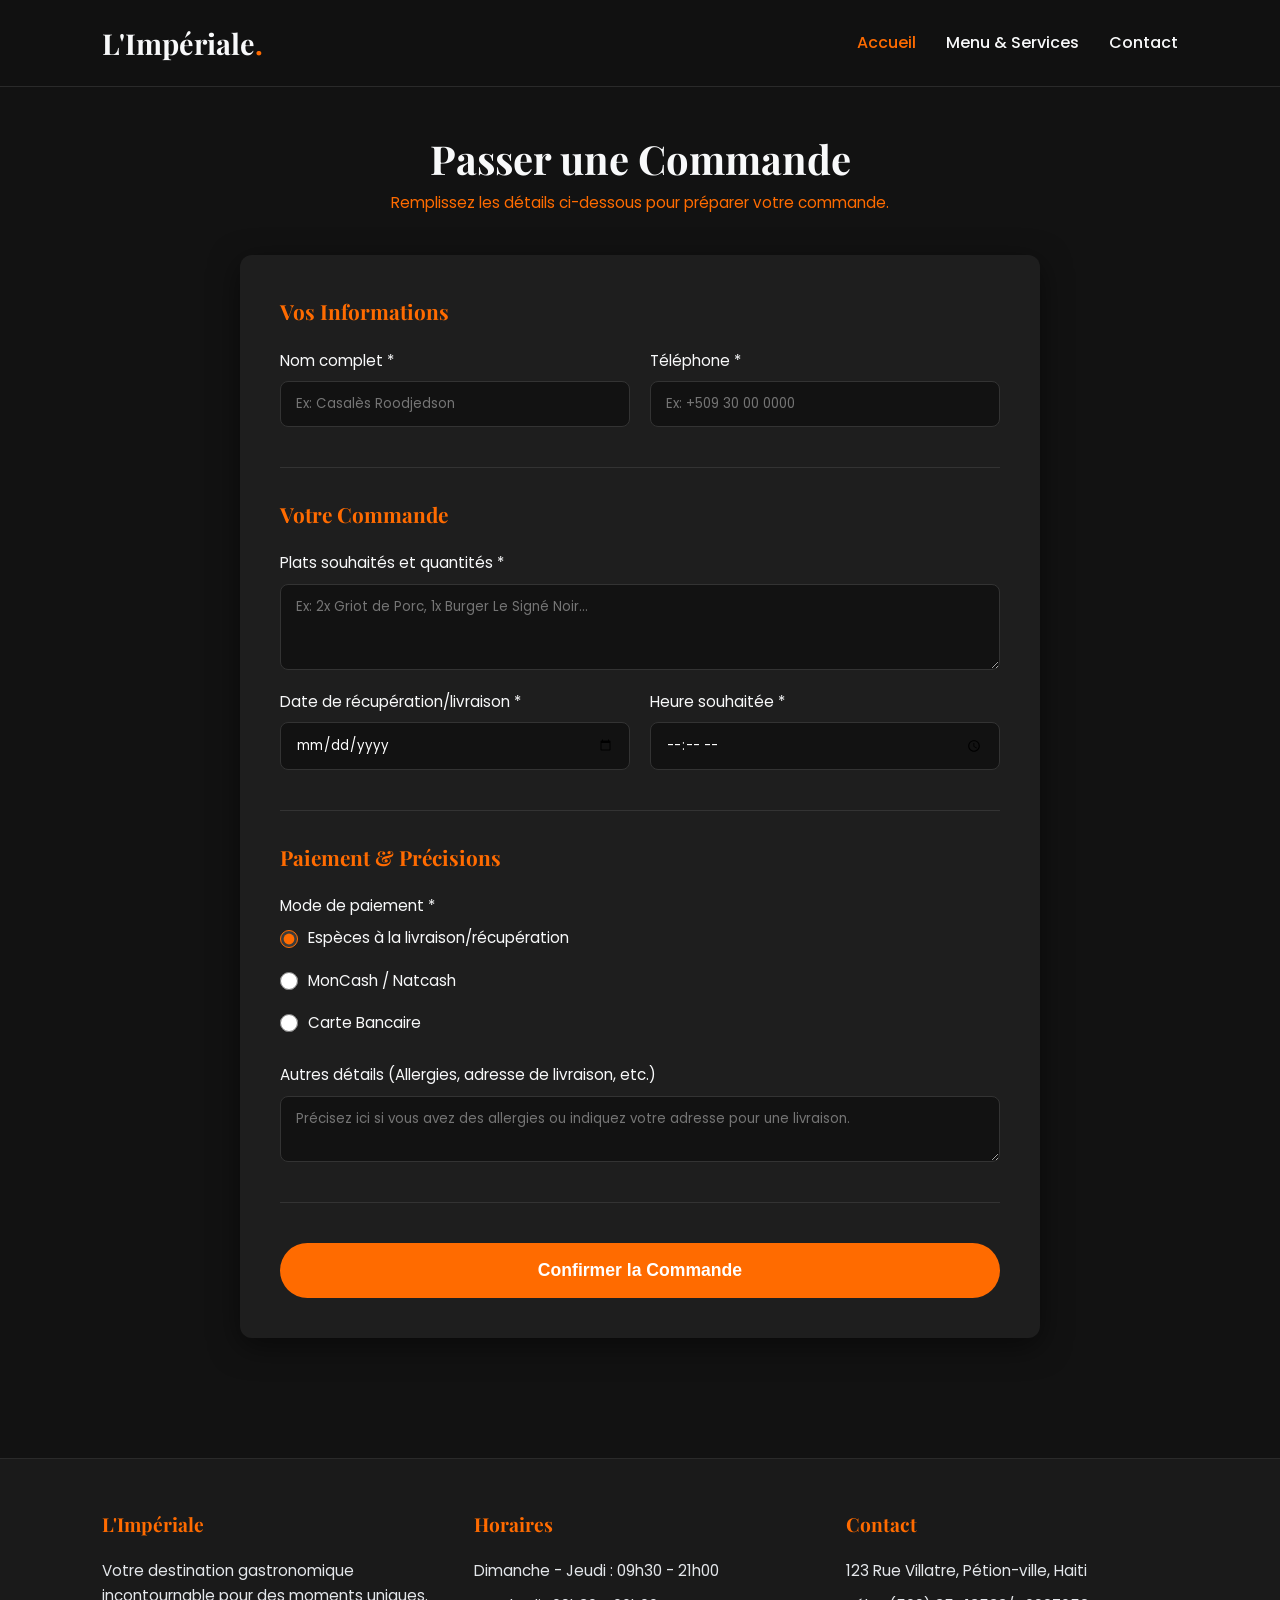
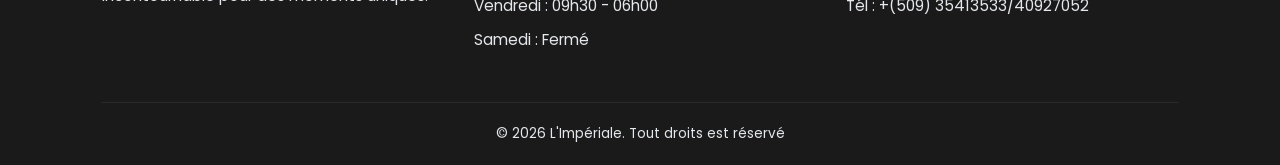
==== contact1.html @ 3d69af45 "Add files via upload" ====
<!DOCTYPE html>
<html lang="en">
<head>
    <meta charset="UTF-8">
    <meta name="viewport" content="width=device-width, initial-scale=1.0">
    <title>L'Impériale</title>
    <link rel="stylesheet" href="styles1.css">
        <link href="https://fonts.googleapis.com/css2?family=Playfair+Display:wght@600;700&family=Poppins:wght@300;400;600&display=swap" rel="stylesheet">
</head>
<body>
    <!-- tete de ma page--> 
        <header class="header">
        <a href="index.html" class="logo">L'Impériale<span>.</span></a>
        <nav>
            <ul class="nav-links">
                <li><a href="index.html" class="active">Accueil</a></li>
                <li><a href="menu1.html">Menu & Services</a></li>
                <li><a href="contact1.html">Contact</a></li>
            </ul>
        </nav>
    </header>
<body>
       
    <!-- FORMULAIRE DE COMMANDE -->
    <main class="container">
        <h1 class="section-title">Passer une Commande</h1>
        <p class="section-subtitle">Remplissez les détails ci-dessous pour préparer votre commande.</p>

        <div class="form-container">
            <form id="order-form">
                
                <!-- Section 1 : Informations Client -->
                <div class="form-section">
                    <h3 class="form-section-title">Vos Informations</h3>
                    <div class="form-grid">
                        <div class="input-group">
                            <label for="nom">Nom complet *</label>
                            <input type="text" id="nom" required placeholder="Ex: Casalès Roodjedson">
                        </div>
                        <div class="input-group">
                            <label for="telephone">Téléphone *</label>
                            <input type="tel" id="telephone" required placeholder="Ex: +509 30 00 0000">
                        </div>
                    </div>
                </div>

                <!-- Section 2 : Détails de la Commande -->
                <div class="form-section">
                    <h3 class="form-section-title">Votre Commande</h3>
                    
                    <div class="input-group">
                        <label for="plats">Plats souhaités et quantités *</label>
                        <textarea id="plats" rows="3" required placeholder="Ex: 2x Griot de Porc, 1x Burger Le Signé Noir..."></textarea>
                    </div>

                    <div class="form-grid">
                        <div class="input-group">
                            <label for="date">Date de récupération/livraison *</label>
                            <input type="date" id="date" required>
                        </div>
                        <div class="input-group">
                            <label for="heure">Heure souhaitée *</label>
                            <input type="time" id="heure" required>
                        </div>
                    </div>
                </div>

                <!-- Section 3 : Paiement & Détails supplémentaires -->
                <div class="form-section">
                    <h3 class="form-section-title">Paiement & Précisions</h3>
                    
                    <div class="input-group">
                        <label>Mode de paiement *</label>
                        <div class="radio-group">
                            <label class="radio-label">
                                <input type="radio" name="paiement" value="especes" checked>
                                Espèces à la livraison/récupération
                            </label>
                            <label class="radio-label">
                                <input type="radio" name="paiement" value="moncash">
                                MonCash / Natcash
                            </label>
                            <label class="radio-label">
                                <input type="radio" name="paiement" value="carte">
                                Carte Bancaire
                            </label>
                        </div>
                    </div>

                    <div class="input-group">
                        <label for="details">Autres détails (Allergies, adresse de livraison, etc.)</label>
                        <textarea id="details" rows="2" placeholder="Précisez ici si vous avez des allergies ou indiquez votre adresse pour une livraison."></textarea>
                    </div>
                </div>

                <button type="submit" class="btn btn-primary submit-btn">Confirmer la Commande</button>
                <div id="form-message" class="hidden-message">Merci ! Votre commande a été bien reçue.</div>
            </form>
        </div>
    </main>


  <footer class="footer">
        <div class="footer-content">
            <div class="footer-col">
                <h3>L'Impériale</h3>
                <p>Votre destination gastronomique incontournable pour des moments uniques.</p>
            </div>
            <div class="footer-col">
                <h3>Horaires</h3>
                <p>Dimanche - Jeudi : 09h30 - 21h00</p>
                <p>Vendredi : 09h30 - 06h00</p>
                <p>Samedi : Fermé</p>
            </div>
            <div class="footer-col">
                <h3>Contact</h3>
                <p>123 Rue Villatre, Pétion-ville, Haiti</p>
                <p>Tél : +(509) 35413533/40927052</p>
            </div>
        </div>
        <div class="footer-bottom">
            <p>&copy; 2026 L'Impériale. Tout droits est réservé</p>
        </div>
    </footer>


   
</body>
</html>
---- styles1.css ----
/* ==========================================================================
   1. VARIABLES & CONFIGURATION DE BASE
   ========================================================================== */
:root {
  --primary-orange: #ff6b00;
  --primary-hover: #e05d00;
  --bg-dark: #121212;
  --bg-secondary: #1a1a1a;
  --card-bg: #1e1e1e;
  --text-light: #f8f9fa;
  --text-muted: #e4e7eb;
  --font-title: 'Playfair Display', serif;
  --font-body: 'Poppins', sans-serif;
}

* {
  margin: 0;
  padding: 0;
  box-sizing: border-box;
}

body {
  background-color: var(--bg-dark);
  color: var(--text-light);
  font-family: var(--font-body);
  line-height: 1.6;
}

a {
  text-decoration: none;
  color: inherit;
}

ul {
  list-style: none;
}

/* ==========================================================================
   2. EN-TÊTE ET NAVIGATION (Tête de page)
   ========================================================================== */
.header {
  display: flex;
  justify-content: space-between;
  align-items: center;
  padding: 20px 8%;
  background-color: rgba(18, 18, 18, 0.95);
  position: sticky;
  top: 0;
  z-index: 1000;
  border-bottom: 1px solid #2a2a2a;
}

.logo {
  font-family: var(--font-title);
  font-size: 1.8rem;
  font-weight: 700;
}

.logo span {
  color: var(--primary-orange);
}

.nav-links {
  display: flex;
  gap: 30px;
}

.nav-links a {
  font-weight: 500;
  transition: color 0.3s ease;
}

.nav-links a:hover,
.nav-links a.active {
  color: var(--primary-orange);
}

/* ==========================================================================
   3. BOUTONS & EFFETS HOVER
   ========================================================================== */
.btn {
  display: inline-block;
  padding: 12px 28px;
  border-radius: 30px;
  font-weight: 600;
  cursor: pointer;
  transition: all 0.3s ease-in-out;
  border: 2px solid transparent;
  text-align: center;
}

.btn-primary {
  background-color: var(--primary-orange);
  color: #fff;
}

.btn-primary:hover {
  background-color: var(--primary-hover);
  transform: translateY(-3px);
  box-shadow: 0 8px 20px rgba(255, 107, 0, 0.4);
}

.btn-outline {
  border-color: var(--primary-orange);
  color: var(--primary-orange);
  background: transparent;
}

.btn-outline:hover {
  background-color: var(--primary-orange);
  color: #fff;
  transform: translateY(-3px);
}


/* ==========================================================================
   SECTION HÉROÏQUE (AVEC IMAGE DE FOND)
   ========================================================================== */
.hero-section {
  /* Le gradient noir semi-transparent (0.6) se superpose à l'image pour l'assombrir et faire ressortir le texte */
  background-image: linear-gradient(rgba(0, 0, 0, 0.65), rgba(0, 0, 0, 0.65)), url('imaje-fond.jpg');
  
  /* Paramètres pour que l'image s'adapte parfaitement à l'écran */
  background-size: cover;
  background-position: center;
  background-repeat: no-repeat;
  
  /* Dimensions et alignement du contenu */
  height: 85vh; /* Prend 85% de la hauteur de l'écran */
  display: flex;
  align-items: center;
  justify-content: center;
  text-align: center;
  padding: 0 20px;
}

.hero-content {
  max-width: 750px;
}

.hero-content h1 {
  font-family: var(--font-title);
  font-size: 3.5rem;
  font-weight: 700;
  color: #fff;
  margin-bottom: 20px;
  line-height: 1.2;
}

.hero-content p {
  color: #d1d1d1;
  font-size: 1.15rem;
  margin-bottom: 30px;
}

/* Adaptation pour les téléphones mobiles */
@media (max-width: 768px) {
  .hero-section {
    height: 70vh;
  }
  
  .hero-content h1 {
    font-size: 2.3rem;
  }
  
  .hero-content p {
    font-size: 1rem;
  }
}


/* ==========================================================================
   4. CARTES DE PLATS & SERVICES (Grille Responsive)
   ========================================================================== */
.container {
  max-width: 1300px;
  margin: 0 auto;
  padding: 40px 20px;
}

.section-title {
  font-family: var(--font-title);
  font-size: 2.5rem;
  text-align: center;
  color: var(--text-light);
}

.section-subtitle {
  text-align: center;
  color: var(--primary-orange);
  margin-bottom: 40px;
  font-size: 0.95rem;
}

/* ==========================================================================
   GRILLE RESPONSIVE DU MENU (1 col mobile, 2 tablet, 4 PC)
   ========================================================================== */
.menu-grid {
  display: grid;
  gap: 25px;
}

/* 📱 Mobile : 1 carte par ligne */
@media (max-width: 767px) {
  .menu-grid {
    grid-template-columns: 1fr;
  }
}

/* 📑 Tablette : 2 cartes par ligne */
@media (min-width: 768px) and (max-width: 1023px) {
  .menu-grid {
    grid-template-columns: repeat(2, 1fr);
  }
}

/* 💻 PC / Grand Écran : 4 cartes par ligne */
@media (min-width: 1024px) {
  .menu-grid {
    grid-template-columns: repeat(4, 1fr);
  }
}

/* ==========================================================================
   STYLE DES CARTES & DÉTAILS DÉROULANTS
   ========================================================================== */
.card {
  background-color: var(--card-bg);
  border-radius: 12px;
  overflow: hidden;
  border: 2px solid transparent;
  cursor: pointer;
  transition: all 0.3s ease-in-out;
  display: flex;
  flex-direction: column;
  position: relative;
  box-shadow: 0 4px 15px rgba(0, 0, 0, 0.4);
}

/* Effet Hover (survol) */
.card:hover {
  transform: translateY(-5px);
  border-color: rgba(255, 107, 0, 0.4);
  box-shadow: 0 8px 25px rgba(255, 107, 0, 0.25);
}

.card-img {
  height: 180px;
  overflow: hidden;
  position: relative;
}

.card-img img {
  width: 100%;
  height: 100%;
  object-fit: cover;
  transition: transform 0.4s ease;
}

.card:hover .card-img img {
  transform: scale(1.08);
}

.badge {
  position: absolute;
  top: 10px;
  right: 10px;
  background-color: var(--primary-orange);
  color: #fff;
  font-size: 0.75rem;
  font-weight: 600;
  padding: 4px 10px;
  border-radius: 20px;
}

.card-body {
  padding: 20px;
  display: flex;
  flex-direction: column;
  flex-grow: 1;
}

.card-title {
  font-family: var(--font-title);
  font-size: 1.25rem;
  margin-bottom: 8px;
}

.card-summary {
  color: var(--text-muted);
  font-size: 0.88rem;
}

/* --- DÉTAILS CACHÉS PAR DÉFAUT --- */
.card-details {
  max-height: 0;
  opacity: 0;
  overflow: hidden;
  transition: max-height 0.4s ease, opacity 0.3s ease, margin-top 0.3s ease;
  font-size: 0.85rem;
  color: #d1d1d1;
}

.card-details p {
  margin-bottom: 8px;
}

.prep-time {
  display: inline-block;
  color: var(--primary-orange);
  font-weight: 600;
  margin-top: 5px;
}

/* --- ÉTAT DE LA CARTE OUVERTE (EXPANDED) --- */
.card.expanded {
  border-color: var(--primary-orange);
  box-shadow: 0 10px 30px rgba(255, 107, 0, 0.35);
  background-color: #242424; /* Légère accentuation du fond */
}

.card.expanded .card-details {
  max-height: 200px; /* Espace suffisant pour dévoiler le texte */
  opacity: 1;
  margin-top: 15px;
  padding-top: 12px;
  border-top: 1px dashed #3a3a3a;
}

.card-footer {
  display: flex;
  justify-content: space-between;
  align-items: center;
  margin-top: auto;
  padding-top: 15px;
}

.price {
  font-size: 1.15rem;
  font-weight: 700;
  color: var(--primary-orange);
}

.expand-btn {
  font-size: 0.85rem;
  font-weight: 600;
  color: var(--text-muted);
  transition: color 0.3s ease;
}

.card.expanded .expand-btn {
  color: var(--primary-orange);
}


/* ==========================================================================
   5. PIED DE PAGE (Footer - Pied de la page)
   ========================================================================== */
.footer {
  background-color: var(--bg-secondary);
  padding: 50px 8% 20px;
  border-top: 1px solid #2a2a2a;
  margin-top: 80px;
}

.footer-content {
  display: grid;
  grid-template-columns: repeat(auto-fit, minmax(250px, 1fr));
  gap: 40px;
  margin-bottom: 40px;
}

.footer-col h3 {
  font-family: var(--font-title);
  font-size: 1.2rem;
  margin-bottom: 20px;
  color: var(--primary-orange);
}

.footer-col p, .footer-col li {
  color: var(--text-muted);
  margin-bottom: 10px;
  font-size: 0.95rem;
}

.footer-bottom {
  text-align: center;
  padding-top: 20px;
  border-top: 1px solid #2a2a2a;
  color: var(--text-muted);
  font-size: 0.85rem;
}


/* ==========================================================================
   FORMULAIRE DE COMMANDE
   ========================================================================== */
.form-container {
  max-width: 800px;
  margin: 0 auto;
  background-color: var(--card-bg);
  padding: 40px;
  border-radius: 12px;
  box-shadow: 0 8px 30px rgba(0, 0, 0, 0.5);
}

.form-section {
  margin-bottom: 30px;
  padding-bottom: 20px;
  border-bottom: 1px solid #333;
}

.form-section:last-of-type {
  border-bottom: none;
}

.form-section-title {
  font-family: var(--font-title);
  color: var(--primary-orange);
  font-size: 1.3rem;
  margin-bottom: 20px;
}

.form-grid {
  display: grid;
  grid-template-columns: repeat(auto-fit, minmax(250px, 1fr));
  gap: 20px;
}

.input-group {
  margin-bottom: 20px;
  display: flex;
  flex-direction: column;
}

.input-group label {
  margin-bottom: 8px;
  font-size: 0.95rem;
  color: var(--text-light);
}

/* Style des champs de saisie */
.input-group input[type="text"],
.input-group input[type="tel"],
.input-group input[type="date"],
.input-group input[type="time"],
.input-group textarea {
  width: 100%;
  padding: 12px 15px;
  background-color: #121212;
  border: 1px solid #333;
  color: #fff;
  border-radius: 8px;
  font-family: var(--font-body);
  transition: border-color 0.3s ease, box-shadow 0.3s ease;
}

/* Effet Hover et Focus sur les champs */
.input-group input:focus,
.input-group textarea:focus {
  outline: none;
  border-color: var(--primary-orange);
  box-shadow: 0 0 8px rgba(255, 107, 0, 0.3);
}

/* Boutons Radio */
.radio-group {
  display: flex;
  flex-direction: column;
  gap: 10px;
}

.radio-label {
  display: flex;
  align-items: center;
  gap: 10px;
  cursor: pointer;
  color: var(--text-muted);
  font-size: 0.95rem;
}

.radio-label input[type="radio"] {
  accent-color: var(--primary-orange);
  width: 18px;
  height: 18px;
}

/* Bouton de soumission */
.submit-btn {
  width: 100%;
  font-size: 1.1rem;
  padding: 15px;
  margin-top: 10px;
}

/* Message de confirmation caché par défaut */
.hidden-message {
  display: none;
  background-color: rgba(46, 204, 113, 0.2);
  color: #2ecc71;
  text-align: center;
  padding: 15px;
  border-radius: 8px;
  margin-top: 20px;
  font-weight: 600;
  border: 1px solid #2ecc71;
}

/* Responsive pour mobile */
@media (max-width: 600px) {
  .form-container {
    padding: 25px 15px;
  }
}


/* ==========================================================================
   MODALE STYLE GLASSMORPHISM (Image 3)
   ========================================================================== */
.modal-overlay {
  position: fixed;
  top: 0;
  left: 0;
  width: 100vw;
  height: 100vh;
  background-color: rgba(0, 0, 0, 0.75);
  backdrop-filter: blur(8px);
  display: flex;
  justify-content: center;
  align-items: center;
  z-index: 2000;
  opacity: 0;
  pointer-events: none;
  transition: opacity 0.3s ease;
}

.modal-overlay.active {
  opacity: 1;
  pointer-events: auto;
}

.modal-container {
  width: 100%;
  max-width: 420px;
  max-height: 90vh;
  overflow-y: auto;
  position: relative;
  border-radius: 28px;
  background-color: #121212;
  box-shadow: 0 20px 50px rgba(0, 0, 0, 0.8);
}

/* Cache la barre de défilement */
.modal-container::-webkit-scrollbar {
  display: none;
}

/* Image principale en haut */
.modal-hero {
  position: relative;
  height: 280px;
  width: 100%;
}

.modal-hero img {
  width: 100%;
  height: 100%;
  object-fit: cover;
}

/* Boutons Retour et Cœur sur l'image */
.modal-btn-back,
.modal-btn-fav {
  position: absolute;
  top: 15px;
  width: 40px;
  height: 40px;
  border-radius: 50%;
  border: none;
  background: rgba(255, 255, 255, 0.2);
  backdrop-filter: blur(10px);
  color: #fff;
  font-size: 1.2rem;
  cursor: pointer;
  display: flex;
  align-items: center;
  justify-content: center;
  z-index: 10;
  transition: transform 0.2s ease;
}

.modal-btn-back { left: 15px; font-size: 1.8rem; }
.modal-btn-fav { right: 15px; }

.modal-btn-back:hover,
.modal-btn-fav:hover {
  transform: scale(1.1);
  background: rgba(255, 255, 255, 0.3);
}

/* Carte translucide (Glassmorphism) */
.modal-glass-card {
  margin-top: -40px;
  position: relative;
  background: rgba(30, 30, 30, 0.75);
  backdrop-filter: blur(20px);
  border: 1px solid rgba(255, 255, 255, 0.1);
  border-radius: 24px;
  padding: 24px;
  color: #fff;
}

.modal-header-tag {
  margin-bottom: 10px;
}

.modal-title {
  font-family: var(--font-title, serif);
  font-size: 1.5rem;
  font-weight: 700;
  margin-bottom: 10px;
}

.modal-meta-row {
  display: flex;
  justify-content: space-between;
  align-items: center;
  margin-bottom: 12px;
}

.modal-rating {
  font-size: 0.9rem;
  color: #a0a0a0;
}

.modal-price {
  font-size: 1.3rem;
  font-weight: 700;
  color: var(--primary-orange, #ff6b00);
}

.modal-desc {
  font-size: 0.88rem;
  color: #b0b0b0;
  line-height: 1.5;
}

.modal-divider {
  border: none;
  border-top: 1px solid rgba(255, 255, 255, 0.1);
  margin: 20px 0;
}

/* Section Personnalisation */
.customize-section h3 {
  font-size: 1.05rem;
  margin-bottom: 15px;
}

.option-row {
  display: flex;
  justify-content: space-between;
  align-items: center;
  margin-bottom: 18px;
  font-size: 0.9rem;
}

.size-selector {
  display: flex;
  gap: 8px;
  background-color: #1a1a1a;
  padding: 4px;
  border-radius: 20px;
}

.size-btn {
  background: transparent;
  border: none;
  color: #a0a0a0;
  padding: 6px 14px;
  border-radius: 16px;
  font-size: 0.8rem;
  cursor: pointer;
  transition: all 0.3s ease;
}

.size-btn.active {
  background-color: var(--primary-orange, #ff6b00);
  color: #fff;
  font-weight: 600;
}

/* Interrupteurs (Toggle Switches) */
.toggle-row {
  display: flex;
  justify-content: space-between;
  align-items: center;
  margin-bottom: 15px;
  font-size: 0.9rem;
  color: #e0e0e0;
}

.switch {
  position: relative;
  display: inline-block;
  width: 44px;
  height: 24px;
}

.switch input {
  opacity: 0;
  width: 0;
  height: 0;
}

.slider {
  position: absolute;
  cursor: pointer;
  top: 0; left: 0; right: 0; bottom: 0;
  background-color: #333;
  transition: .3s;
  border-radius: 24px;
}

.slider:before {
  position: absolute;
  content: "";
  height: 18px;
  width: 18px;
  left: 3px;
  bottom: 3px;
  background-color: white;
  transition: .3s;
  border-radius: 50%;
}

input:checked + .slider {
  background-color: var(--primary-orange, #ff6b00);
}

input:checked + .slider:before {
  transform: translateX(20px);
}

.modal-add-btn {
  width: 100%;
  margin-top: 15px;
  padding: 14px;
  border-radius: 30px;
}
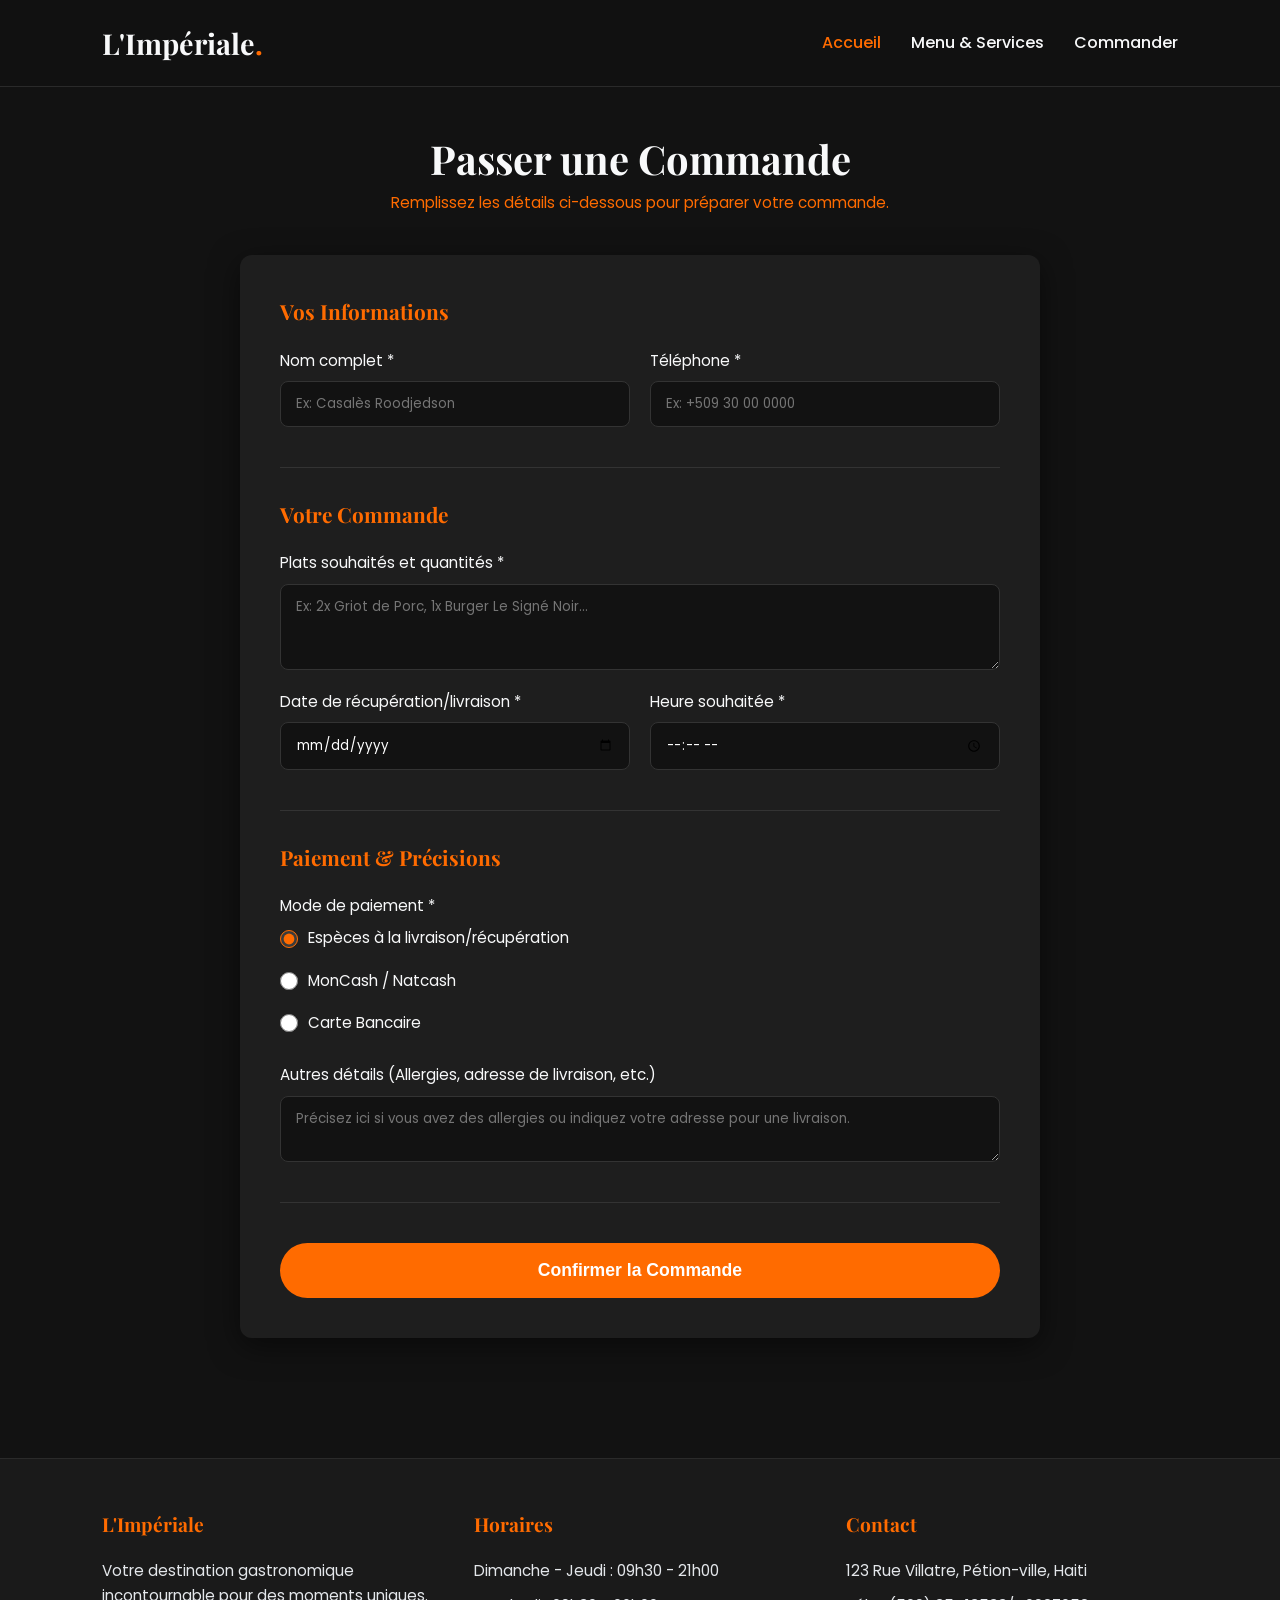
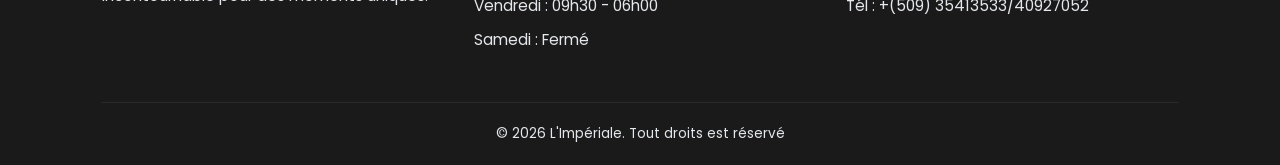
==== commit 108e9a88: "Add files via upload" ====
--- a/contact1.html
+++ b/contact1.html
@@ -11,11 +11,18 @@
     <!-- tete de ma page--> 
         <header class="header">
         <a href="index.html" class="logo">L'Impériale<span>.</span></a>
+            <!-- BOUTON HAMBURGER -->
+    <div class="hamburger" id="hamburger">
+        <span></span>
+        <span></span>
+        <span></span>
+    </div>
+
         <nav>
             <ul class="nav-links">
                 <li><a href="index.html" class="active">Accueil</a></li>
                 <li><a href="menu1.html">Menu & Services</a></li>
-                <li><a href="contact1.html">Contact</a></li>
+                <li><a href="contact1.html">Commander</a></li>
             </ul>
         </nav>
     </header>
@@ -123,7 +130,28 @@
         </div>
     </footer>
 
+<script>
+    // GESTION DU MENU HAMBURGER MOBILE
+const hamburger = document.getElementById("hamburger");
+const navLinks = document.getElementById("nav-links");
 
+if (hamburger && navLinks) {
+  // Ouvre ou ferme le menu au clic sur le bouton hamburger
+  hamburger.addEventListener("click", () => {
+    hamburger.classList.toggle("active");
+    navLinks.classList.toggle("active");
+  });
+
+  // Ferme automatiquement le menu lorsqu'on clique sur un lien de la liste
+  navLinks.querySelectorAll("a").forEach(link => {
+    link.addEventListener("click", () => {
+      hamburger.classList.remove("active");
+      navLinks.classList.remove("active");
+    });
+  });
+}
+
+</script>
    
 </body>
 </html>
--- a/styles1.css
+++ b/styles1.css
@@ -110,6 +110,79 @@
   background-color: var(--primary-orange);
   color: #fff;
   transform: translateY(-3px);
+}
+
+/* ==========================================================================
+   MENU HAMBURGER RESPONSIVE
+   ========================================================================== */
+
+/* Masqué par défaut sur PC */
+.hamburger {
+  display: none;
+  flex-direction: column;
+  cursor: pointer;
+  gap: 6px;
+  background: none;
+  border: none;
+  padding: 5px;
+  z-index: 1100;
+}
+
+.hamburger span {
+  display: block;
+  width: 28px;
+  height: 3px;
+  background-color: var(--text-light, #f8f9fa);
+  border-radius: 2px;
+  transition: all 0.3s ease-in-out;
+}
+
+/* Animation du hamburger en croix (X) lorsqu'il est actif */
+.hamburger.active span:nth-child(1) {
+  transform: translateY(9px) rotate(45deg);
+  background-color: var(--primary-orange, #ff6b00);
+}
+.hamburger.active span:nth-child(2) {
+  opacity: 0;
+}
+.hamburger.active span:nth-child(3) {
+  transform: translateY(-9px) rotate(-45deg);
+  background-color: var(--primary-orange, #ff6b00);
+}
+
+/* Adaptation pour les écrans de moins de 768px (Tablettes et Mobiles) */
+@media (max-width: 768px) {
+  .hamburger {
+    display: flex; /* Affiche le bouton sur mobile */
+  }
+
+  .nav-links {
+    position: absolute;
+    top: 100%;
+    left: 0;
+    width: 100%;
+    background-color: rgba(18, 18, 18, 0.98);
+    backdrop-filter: blur(12px);
+    flex-direction: column;
+    align-items: center;
+    gap: 25px;
+    padding: 0;
+    border-bottom: 1px solid #333;
+    box-shadow: 0 10px 20px rgba(0,0,0,0.5);
+    
+    /* Effet replié par défaut */
+    max-height: 0;
+    overflow: hidden;
+    opacity: 0;
+    transition: max-height 0.4s ease, opacity 0.3s ease, padding 0.3s ease;
+  }
+
+  /* État ouvert du menu mobile */
+  .nav-links.active {
+    max-height: 300px;
+    opacity: 1;
+    padding: 30px 0;
+  }
 }
 
 
